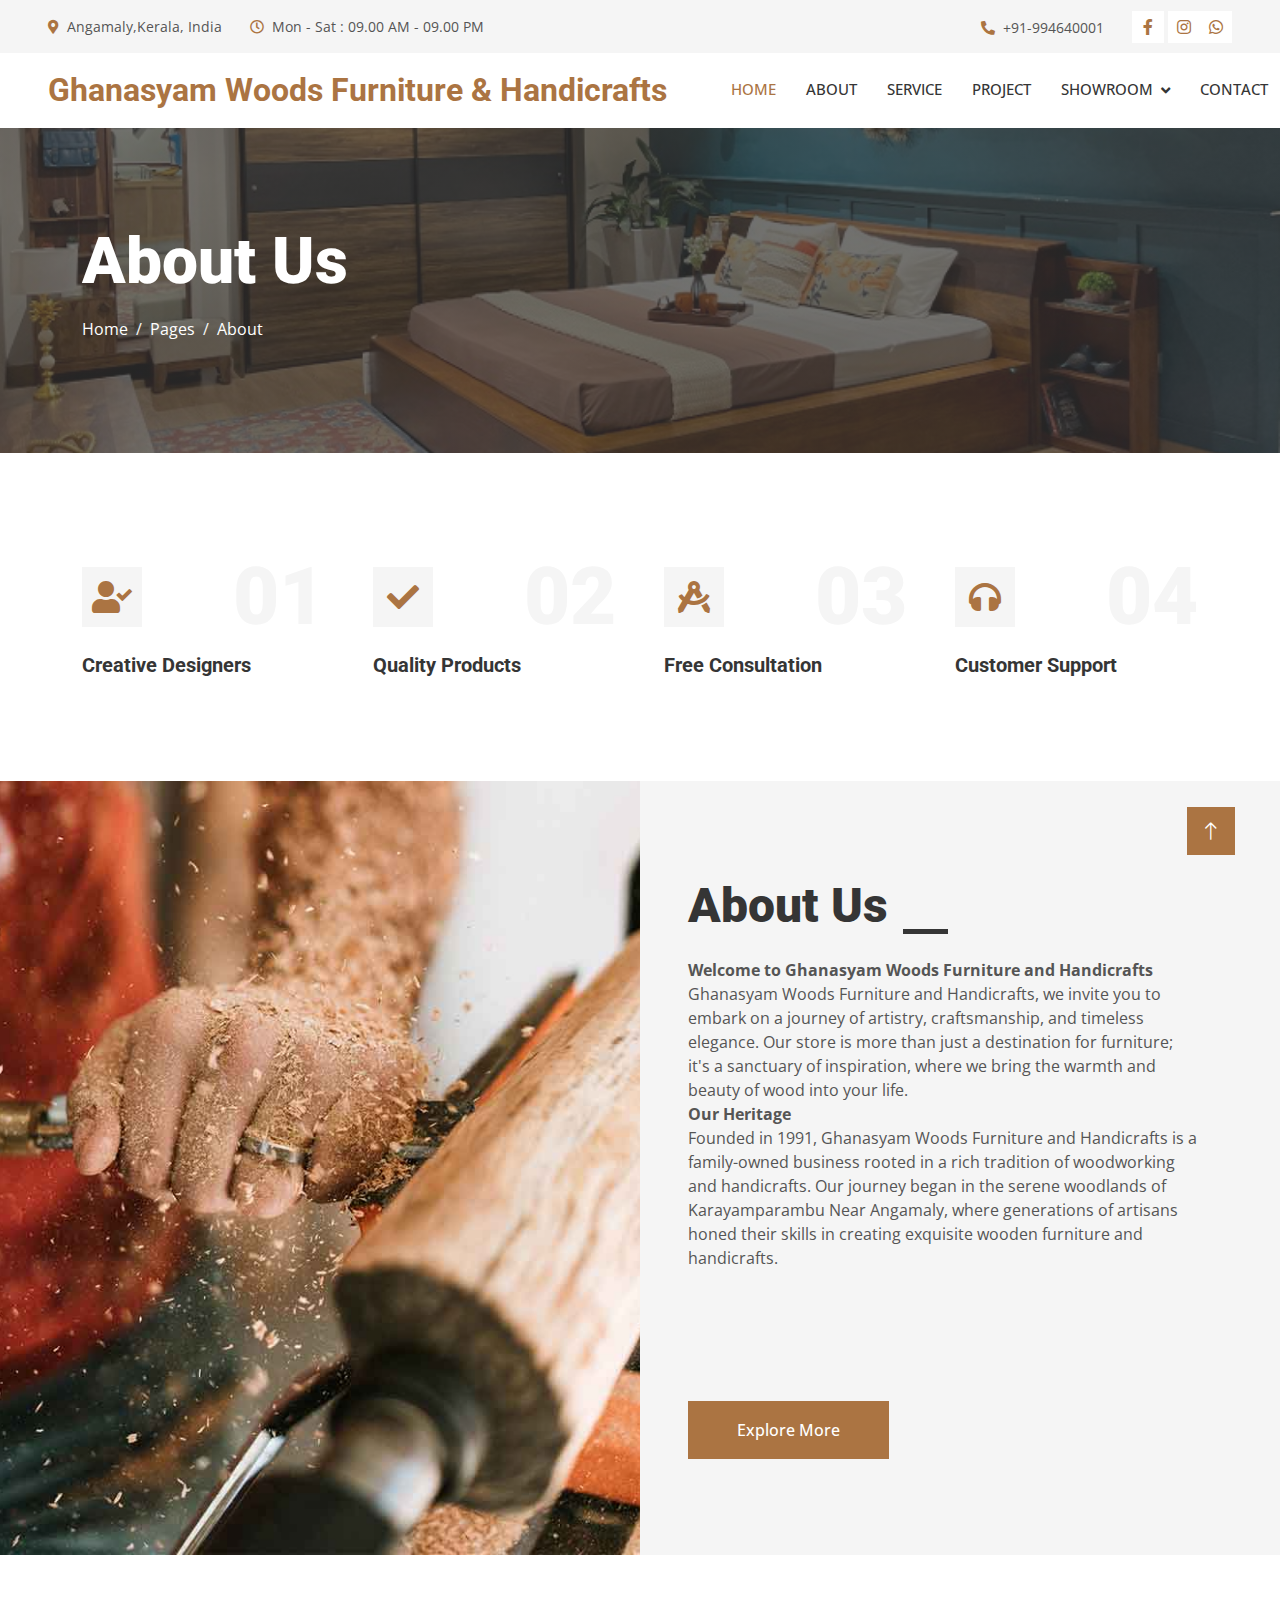
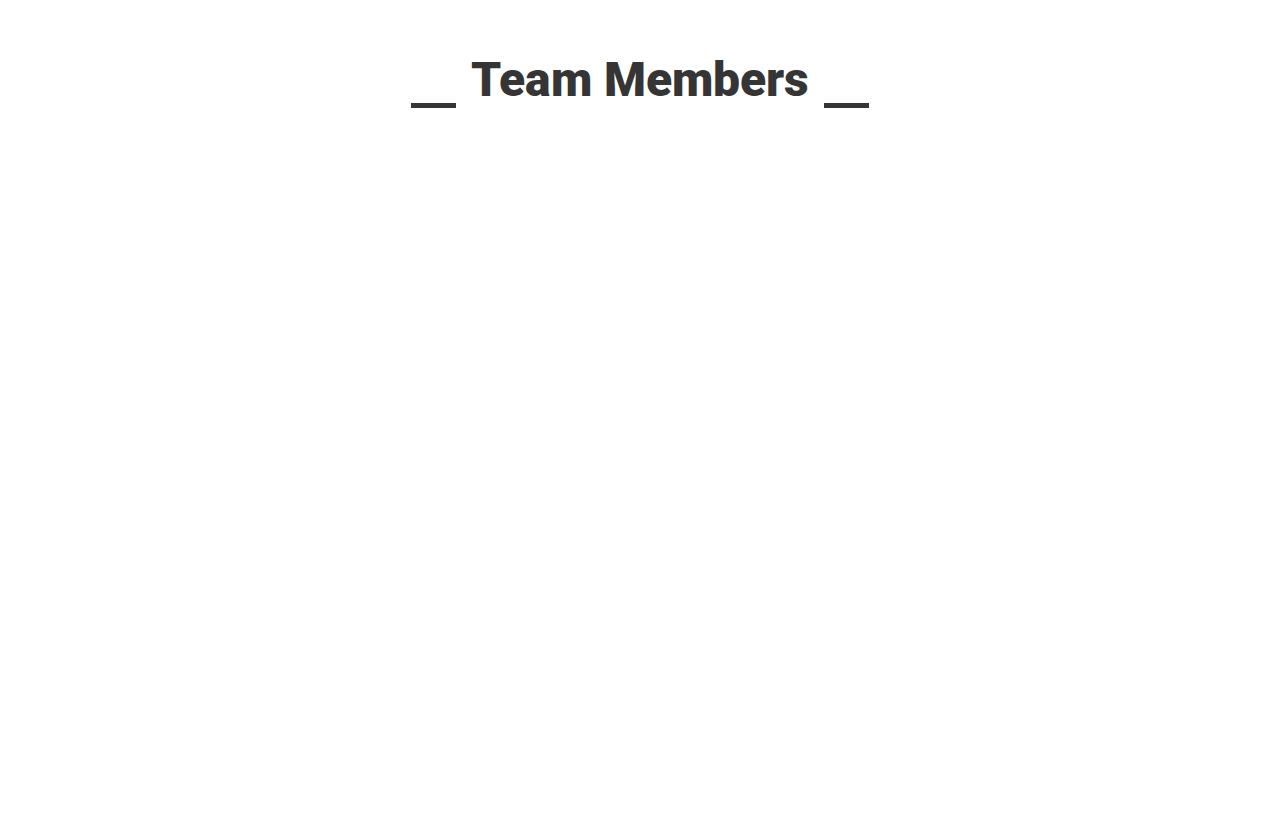
==== about.html @ c2c97b62 "Design almost finished" ====
<!DOCTYPE html>
<html lang="en">

<head>
    <meta charset="utf-8">
    <title>Ghanasyam Woods Furniture & Handicrafts</title>
    <meta content="width=device-width, initial-scale=1.0" name="viewport">
    <meta content="" name="keywords">
    <meta content="" name="description">

    <!-- Favicon -->
    <link href="img/favicon.ico" rel="icon">

    <!-- Google Web Fonts -->
    <link rel="preconnect" href="https://fonts.googleapis.com">
    <link rel="preconnect" href="https://fonts.gstatic.com" crossorigin>
    <link
        href="https://fonts.googleapis.com/css2?family=Open+Sans:wght@400;500&family=Roboto:wght@500;700;900&display=swap"
        rel="stylesheet">

    <!-- Icon Font Stylesheet -->
    <link href="https://cdnjs.cloudflare.com/ajax/libs/font-awesome/5.10.0/css/all.min.css" rel="stylesheet">
    <link href="https://cdn.jsdelivr.net/npm/bootstrap-icons@1.4.1/font/bootstrap-icons.css" rel="stylesheet">

    <!-- Libraries Stylesheet -->
    <link href="lib/animate/animate.min.css" rel="stylesheet">
    <link href="lib/owlcarousel/assets/owl.carousel.min.css" rel="stylesheet">
    <link href="lib/lightbox/css/lightbox.min.css" rel="stylesheet">

    <!-- Customized Bootstrap Stylesheet -->
    <link href="css/bootstrap.min.css" rel="stylesheet">

    <!-- Template Stylesheet -->
    <link href="css/style.css" rel="stylesheet">
</head>

<body>
    <!-- Spinner Start -->
    <div id="spinner"
        class="show bg-white position-fixed translate-middle w-100 vh-100 top-50 start-50 d-flex align-items-center justify-content-center">
        <div class="spinner-grow text-primary" style="width: 3rem; height: 3rem;" role="status">
            <span class="sr-only">Loading...</span>
        </div>
    </div>
    <!-- Spinner End -->


    <!-- Topbar Start -->
    <div class="container-fluid bg-light p-0">
        <div class="row gx-0 d-none d-lg-flex">
            <div class="col-lg-7 px-5 text-start">
                <div class="h-100 d-inline-flex align-items-center py-3 me-4">
                    <small class="fa fa-map-marker-alt text-primary me-2"></small>
                    <small>Angamaly,Kerala, India</small>
                </div>
                <div class="h-100 d-inline-flex align-items-center py-3">
                    <small class="far fa-clock text-primary me-2"></small>
                    <small>Mon - Sat : 09.00 AM - 09.00 PM</small>
                </div>
            </div>
            <div class="col-lg-5 px-5 text-end">
                <div class="h-100 d-inline-flex align-items-center py-3 me-4">
                    <small class="fa fa-phone-alt text-primary me-2"></small>
                    <small>+91-994640001</small>
                </div>
                <div class="h-100 d-inline-flex align-items-center">
                    <a class="btn btn-sm-square bg-white text-primary me-1"
                        href="https://www.facebook.com/Ghanasyamwoodindustries?mibextid=ZbWKwL"><i
                            class="fab fa-facebook-f"></i></a>
                    <a class="btn btn-sm-square bg-white text-primary me-0"
                        href="https://instagram.com/ghanasyam_wood_industries?igshid=MzRlODBiNWFlZA=="><i
                            class="fab fa-instagram"></i></a>
                    <a class="btn btn-sm-square bg-white text-primary me-0" href="https://wa.me/919946040001"><i
                            class="fab fa-whatsapp"></i></a>

                    <!-- <a class="btn btn-sm-square bg-white text-primary me-1" href=""><i class="fab fa-twitter"></i></a> -->
                    <!-- <a class="btn btn-sm-square bg-white text-primary me-1" href=""><i class="fab fa-linkedin-in"></i></a> -->
                </div>
            </div>
        </div>
    </div>
    <!-- Topbar End -->


    <!-- Navbar Start -->
    <nav class="navbar navbar-expand-lg bg-white navbar-light sticky-top p-0">
        <a href="index.html" class="navbar-brand d-flex align-items-center px-4 px-lg-5">
            <h2 class="m-0 text-primary">Ghanasyam Woods Furniture & Handicrafts</h2>
        </a>
        <button type="button" class="navbar-toggler me-4" data-bs-toggle="collapse" data-bs-target="#navbarCollapse">
            <span class="navbar-toggler-icon"></span>
        </button>
        <div class="collapse navbar-collapse" id="navbarCollapse">
            <div class="navbar-nav ms-auto p-4 p-lg-0">
                <a href="index.html" class="nav-item nav-link active">Home</a>
                <a href="about.html" class="nav-item nav-link">About</a>
                <a href="service.html" class="nav-item nav-link">Service</a>
                <a href="project.html" class="nav-item nav-link">Project</a>
                <div class="nav-item dropdown">
                    <a href="product_list.html" class="nav-link dropdown-toggle" data-bs-toggle="dropdown">showroom</a>
                    <div class="dropdown-menu fade-up m-0">
                        <a href="product_list.html" class="dropdown-item">Living Room Furniture<a>
                                <a href="product_list.html" class="dropdown-item">Dining Room Furniture</a>
                                <a href="product_list.html" class="dropdown-item">Bedroom Furniture</a>
                                <a href="product_list.html" class="dropdown-item">Home Office Furniture</a>
                                <a href="product_list.html" class="dropdown-item">Kitchen Furniture</a>
                                <a href="product_list.html" class="dropdown-item">Handicrafts</a>
                                <!-- <a href="" class="dropdown-item">Antique and Vintage Furniture</a> -->
                    </div>
                </div>
                <a href="contact.html" class="nav-item nav-link">Contact</a>
            </div>

        </div>
    </nav>
    <!-- Navbar End -->


    <!-- Page Header Start -->
    <div class="container-fluid page-header py-5 mb-5 ">
        <div class="container py-5">
            <h1 class="display-3 text-white mb-3 animated slideInDown">About Us</h1>
            <nav aria-label="breadcrumb animated slideInDown">
                <ol class="breadcrumb">
                    <li class="breadcrumb-item"><a class="text-white" href="#">Home</a></li>
                    <li class="breadcrumb-item"><a class="text-white" href="#">Pages</a></li>
                    <li class="breadcrumb-item text-white active" aria-current="page">About</li>
                </ol>
            </nav>
        </div>
    </div>
    <!-- Page Header End -->


    <!-- Feature Start -->
    <div class="container-xxl py-5">
        <div class="container">
            <div class="row g-5">
                <div class="col-md-6 col-lg-3 wow fadeIn" data-wow-delay="0.1s">
                    <div class="d-flex align-items-center justify-content-between mb-2">
                        <div class="d-flex align-items-center justify-content-center bg-light"
                            style="width: 60px; height: 60px;">
                            <i class="fa fa-user-check fa-2x text-primary"></i>
                        </div>
                        <h1 class="display-1 text-light mb-0">01</h1>
                    </div>
                    <h5>Creative Designers</h5>
                </div>
                <div class="col-md-6 col-lg-3 wow fadeIn" data-wow-delay="0.3s">
                    <div class="d-flex align-items-center justify-content-between mb-2">
                        <div class="d-flex align-items-center justify-content-center bg-light"
                            style="width: 60px; height: 60px;">
                            <i class="fa fa-check fa-2x text-primary"></i>
                        </div>
                        <h1 class="display-1 text-light mb-0">02</h1>
                    </div>
                    <h5>Quality Products</h5>
                </div>
                <div class="col-md-6 col-lg-3 wow fadeIn" data-wow-delay="0.5s">
                    <div class="d-flex align-items-center justify-content-between mb-2">
                        <div class="d-flex align-items-center justify-content-center bg-light"
                            style="width: 60px; height: 60px;">
                            <i class="fa fa-drafting-compass fa-2x text-primary"></i>
                        </div>
                        <h1 class="display-1 text-light mb-0">03</h1>
                    </div>
                    <h5>Free Consultation</h5>
                </div>
                <div class="col-md-6 col-lg-3 wow fadeIn" data-wow-delay="0.7s">
                    <div class="d-flex align-items-center justify-content-between mb-2">
                        <div class="d-flex align-items-center justify-content-center bg-light"
                            style="width: 60px; height: 60px;">
                            <i class="fa fa-headphones fa-2x text-primary"></i>
                        </div>
                        <h1 class="display-1 text-light mb-0">04</h1>
                    </div>
                    <h5>Customer Support</h5>
                </div>
            </div>
        </div>
    </div>
    <!-- Feature Start -->



    <!-- About Start -->
    <div class="container-fluid bg-light overflow-hidden my-5 px-lg-0">
        <div class="container about px-lg-0">
            <div class="row g-0 mx-lg-0">
                <div class="col-lg-6 ps-lg-0" style="min-height: 400px;">
                    <div class="position-relative h-100">
                        <img class="position-absolute img-fluid w-100 h-100" src="img/about.jpg"
                            style="object-fit: cover;" alt="">
                    </div>
                </div>
                <div class="col-lg-6 about-text py-5 wow fadeIn" data-wow-delay="0.5s">
                    <div class="p-lg-5 pe-lg-0">
                        <div class="section-title text-start">
                            <h1 class="display-5 mb-4">About Us</h1>
                        </div>
                        <p class="mb-4 pb-2">
                            <b>Welcome to Ghanasyam Woods Furniture and Handicrafts </b><br>
                            Ghanasyam Woods Furniture and Handicrafts, we invite you to embark on a
                            journey of artistry, craftsmanship, and timeless elegance. Our store is more than just a
                            destination for furniture; it's a sanctuary of inspiration, where we bring the warmth and
                            beauty of wood into your life.<br>

                            <b> Our Heritage</b><br>
                            Founded in 1991, Ghanasyam Woods Furniture and Handicrafts is a family-owned business
                            rooted in a rich tradition of woodworking and handicrafts. Our journey began in the serene
                            woodlands of Karayamparambu Near Angamaly, where generations of artisans honed their skills
                            in creating
                            exquisite wooden furniture and handicrafts.
                        </p>
                        <div class="row g-4 mb-4 pb-2">
                            <div class="col-sm-6 wow fadeIn" data-wow-delay="0.1s">
                                <div class="d-flex align-items-center">
                                    <div class="d-flex flex-shrink-0 align-items-center justify-content-center bg-white"
                                        style="width: 60px; height: 60px;">
                                        <i class="fa fa-users fa-2x text-primary"></i>
                                    </div>
                                    <div class="ms-3">
                                        <h2 class="text-primary mb-1" data-toggle="counter-up">1234</h2>
                                        <p class="fw-medium mb-0">Happy Clients</p>
                                    </div>
                                </div>
                            </div>
                            <div class="col-sm-6 wow fadeIn" data-wow-delay="0.3s">
                                <div class="d-flex align-items-center">
                                    <div class="d-flex flex-shrink-0 align-items-center justify-content-center bg-white"
                                        style="width: 60px; height: 60px;">
                                        <i class="fa fa-check fa-2x text-primary"></i>
                                    </div>
                                    <div class="ms-3">
                                        <h2 class="text-primary mb-1" data-toggle="counter-up">1234</h2>
                                        <p class="fw-medium mb-0">Projects Done</p>
                                    </div>
                                </div>
                            </div>
                        </div>
                        <a href="" class="btn btn-primary py-3 px-5">Explore More</a>
                    </div>
                </div>
            </div>
        </div>
    </div>
    <!-- About End -->


    <!-- Team Start -->
    <div class="container-xxl py-5">
        <div class="container">
            <div class="section-title text-center">
                <h1 class="display-5 mb-5">Team Members</h1>
            </div>
            <div class="row g-4">
                <div class="col-lg-3 col-md-6 wow fadeInUp" data-wow-delay="0.1s">
                    <div class="team-item">
                        <div class="overflow-hidden position-relative">
                            <img class="img-fluid" src="img/team-1.jpg" alt="">
                            <div class="team-social">
                                <a class="btn btn-square" href=""><i class="fab fa-facebook-f"></i></a>
                                <a class="btn btn-square" href=""><i class="fab fa-twitter"></i></a>
                                <a class="btn btn-square" href=""><i class="fab fa-instagram"></i></a>
                            </div>
                        </div>
                        <div class="text-center border border-5 border-light border-top-0 p-4">
                            <h5 class="mb-0">Full Name</h5>
                            <small>Designation</small>
                        </div>
                    </div>
                </div>
                <div class="col-lg-3 col-md-6 wow fadeInUp" data-wow-delay="0.3s">
                    <div class="team-item">
                        <div class="overflow-hidden position-relative">
                            <img class="img-fluid" src="img/team-2.jpg" alt="">
                            <div class="team-social">
                                <a class="btn btn-square" href=""><i class="fab fa-facebook-f"></i></a>
                                <a class="btn btn-square" href=""><i class="fab fa-twitter"></i></a>
                                <a class="btn btn-square" href=""><i class="fab fa-instagram"></i></a>
                            </div>
                        </div>
                        <div class="text-center border border-5 border-light border-top-0 p-4">
                            <h5 class="mb-0">Full Name</h5>
                            <small>Designation</small>
                        </div>
                    </div>
                </div>
                <div class="col-lg-3 col-md-6 wow fadeInUp" data-wow-delay="0.5s">
                    <div class="team-item">
                        <div class="overflow-hidden position-relative">
                            <img class="img-fluid" src="img/team-3.jpg" alt="">
                            <div class="team-social">
                                <a class="btn btn-square" href=""><i class="fab fa-facebook-f"></i></a>
                                <a class="btn btn-square" href=""><i class="fab fa-twitter"></i></a>
                                <a class="btn btn-square" href=""><i class="fab fa-instagram"></i></a>
                            </div>
                        </div>
                        <div class="text-center border border-5 border-light border-top-0 p-4">
                            <h5 class="mb-0">Full Name</h5>
                            <small>Designation</small>
                        </div>
                    </div>
                </div>
                <div class="col-lg-3 col-md-6 wow fadeInUp" data-wow-delay="0.7s">
                    <div class="team-item">
                        <div class="overflow-hidden position-relative">
                            <img class="img-fluid" src="img/team-4.jpg" alt="">
                            <div class="team-social">
                                <a class="btn btn-square" href=""><i class="fab fa-facebook-f"></i></a>
                                <a class="btn btn-square" href=""><i class="fab fa-twitter"></i></a>
                                <a class="btn btn-square" href=""><i class="fab fa-instagram"></i></a>
                            </div>
                        </div>
                        <div class="text-center border border-5 border-light border-top-0 p-4">
                            <h5 class="mb-0">Full Name</h5>
                            <small>Designation</small>
                        </div>
                    </div>
                </div>
            </div>
        </div>
    </div>
    <!-- Team End -->


    <!-- Footer Start -->
    <div class="container-fluid bg-dark text-light footer mt-5 pt-5 wow fadeIn" data-wow-delay="0.1s">
        <div class="container py-5">
            <div class="row g-5">
                <div class="col-lg-3 col-md-6">
                    <h4 class="text-light mb-4">Address</h4>
                    <p class="mb-2"><i class="fa fa-map-marker-alt me-3"></i>Karayamparambu,
                        &nbsp;&nbsp;&nbsp;&nbsp;&nbsp;&nbsp;&nbsp;Kerala,India
                    </p>
                    <p class="mb-2"><i class="fa fa-phone-alt me-3"></i>+91-994640001</p>
                    <p class="mb-2"><i class="fa fa-envelope me-3"></i>ghanasyamgs@gmail.com</p>
                    <div class="d-flex pt-2">

                        <a class="btn btn-outline-light btn-social" href="
                            https://www.facebook.com/Ghanasyamwoodindustries?mibextid=ZbWKwL"><i
                                class="fab fa-facebook-f"></i></a>
                        <a class="btn btn-outline-light btn-social"
                            href="https://instagram.com/ghanasyam_wood_industries?igshid=MzRlODBiNWFlZA=="><i
                                class="fab fa-instagram"></i></a>
                        <a class="btn btn-outline-light btn-social" href="https://wa.me/919946040001"><i
                                class="fab fa-whatsapp"></i></a>


                        <!-- <a class="btn btn-outline-light btn-social" href=""><i class="fab fa-twitter"></i></a>
                        <a class="btn btn-outline-light btn-social" href=""><i class="fab fa-youtube"></i></a>
                        <a class="btn btn-outline-light btn-social" href=""><i class="fab fa-linkedin-in"></i></a> -->
                    </div>
                </div>
                <div class="col-lg-3 col-md-6">
                    <h4 class="text-light mb-4">Services</h4>
                    <a class="btn btn-link" href="">General Carpentry</a>
                    <a class="btn btn-link" href="">Furniture Sales</a>
                    <a class="btn btn-link" href="">Furniture Restoration</a>
                    <a class="btn btn-link" href="">Handicrafts</a>
                    <a class="btn btn-link" href="">Custom Carpentry</a>
                    <a class="btn btn-link" href="">Delivery & Installation</a>
                </div>
                <div class="col-lg-3 col-md-6">
                    <h4 class="text-light mb-4">Quick Links</h4>
                    <a class="btn btn-link" href="">About Us</a>
                    <a class="btn btn-link" href="">Contact Us</a>
                    <a class="btn btn-link" href="">Our Services</a>
                    <a class="btn btn-link" href="">Our Projects</a>
                    <a class="btn btn-link" href="">Our Store</a>
                </div>
                <div class="col-lg-3 col-md-6">
                    <h4 class="text-light mb-4">Newsletter</h4>
                    <p>Thank you for choosing Ghanasyam Woods Furniture & Handicrafts. Your trusted source for fine
                        wooden furniture & handicrafts.

                    </p>
                    <div class="position-relative mx-auto" style="max-width: 400px;">
                        <input class="form-control border-0 w-100 py-3 ps-4 pe-5" type="text" placeholder="Your email">
                        <button type="button"
                            class="btn btn-primary py-2 position-absolute top-0 end-0 mt-2 me-2">SignUp</button>
                    </div>
                </div>
            </div>
        </div>
        <div class="container">
            <div class="copyright">
                <div class="row">
                    <div class="col-md-6 text-center text-md-start mb-3 mb-md-0">
                        &copy; <a class="border-bottom" href="#">Ghanasyam Woods Furniture & Handicrafts</a>, All Right
                        Reserved.
                    </div>
                    <div class="col-md-6 text-center text-md-end">

                    </div>
                </div>
            </div>
        </div>
    </div>
    <!-- Footer End -->


    <!-- Back to Top -->
    <a href="#" class="btn btn-lg btn-primary btn-lg-square rounded-0 back-to-top"><i class="bi bi-arrow-up"></i></a>


    <!-- JavaScript Libraries -->
    <script src="https://code.jquery.com/jquery-3.4.1.min.js"></script>
    <script src="https://cdn.jsdelivr.net/npm/bootstrap@5.0.0/dist/js/bootstrap.bundle.min.js"></script>
    <script src="lib/wow/wow.min.js"></script>
    <script src="lib/easing/easing.min.js"></script>
    <script src="lib/waypoints/waypoints.min.js"></script>
    <script src="lib/counterup/counterup.min.js"></script>
    <script src="lib/owlcarousel/owl.carousel.min.js"></script>
    <script src="lib/isotope/isotope.pkgd.min.js"></script>
    <script src="lib/lightbox/js/lightbox.min.js"></script>

    <!-- Template Javascript -->
    <script src="js/main.js"></script>
</body>

</html>
---- css/style.css ----
/********** Template CSS **********/
:root {
    --primary: #AB7442;
    --light: #F5F5F5;
    --dark: #353535;
}

.fw-medium {
    font-weight: 500 !important;
}

.fw-bold {
    font-weight: 700 !important;
}

.fw-black {
    font-weight: 900 !important;
}

.back-to-top {
    position: fixed;
    display: none;
    right: 45px;
    bottom: 45px;
    z-index: 99;
}


/*** Spinner ***/
#spinner {
    opacity: 0;
    visibility: hidden;
    transition: opacity .5s ease-out, visibility 0s linear .5s;
    z-index: 99999;
}

#spinner.show {
    transition: opacity .5s ease-out, visibility 0s linear 0s;
    visibility: visible;
    opacity: 1;
}


/*** Button ***/
.btn {
    font-weight: 500;
    transition: .5s;
}

.btn.btn-primary,
.btn.btn-secondary {
    color: #FFFFFF;
}

.btn-square {
    width: 38px;
    height: 38px;
}

.btn-sm-square {
    width: 32px;
    height: 32px;
}

.btn-lg-square {
    width: 48px;
    height: 48px;
}

.btn-square,
.btn-sm-square,
.btn-lg-square {
    padding: 0;
    display: flex;
    align-items: center;
    justify-content: center;
    font-weight: normal;
}

/*** Navbar ***/
.navbar .dropdown-toggle::after {
    border: none;
    content: "\f107";
    font-family: "Font Awesome 5 Free";
    font-weight: 900;
    vertical-align: middle;
    margin-left: 8px;
}

.navbar-light .navbar-nav .nav-link {
    margin-right: 30px;
    padding: 25px 0;
    color: #FFFFFF;
    font-size: 15px;
    font-weight: 500;
    text-transform: uppercase;
    outline: none;
}

.navbar-light .navbar-nav .nav-link:hover,
.navbar-light .navbar-nav .nav-link.active {
    color: var(--primary);
}

@media (max-width: 991.98px) {
    .navbar-light .navbar-nav .nav-link {
        margin-right: 0;
        padding: 10px 0;
    }

    .navbar-light .navbar-nav {
        border-top: 1px solid #EEEEEE;
    }
}

.navbar-light .navbar-brand,
.navbar-light a.btn {
    height: 75px;
}

.navbar-light .navbar-nav .nav-link {
    color: var(--dark);
    font-weight: 500;
}

.navbar-light.sticky-top {
    top: -100px;
    transition: .5s;
}

@media (min-width: 992px) {
    .navbar .nav-item .dropdown-menu {
        display: block;
        border: none;
        margin-top: 0;
        top: 150%;
        opacity: 0;
        visibility: hidden;
        transition: .5s;
    }

    .navbar .nav-item:hover .dropdown-menu {
        top: 100%;
        visibility: visible;
        transition: .5s;
        opacity: 1;
    }
}


/*** Header ***/
@media (max-width: 768px) {
    .header-carousel .owl-carousel-item {
        position: relative;
        min-height: 500px;
    }

    .header-carousel .owl-carousel-item img {
        position: absolute;
        width: 100%;
        height: 100%;
        object-fit: cover;
    }

    .header-carousel .owl-carousel-item h5,
    .header-carousel .owl-carousel-item p {
        font-size: 14px !important;
        font-weight: 400 !important;
    }

    .header-carousel .owl-carousel-item h1 {
        font-size: 30px;
        font-weight: 600;
    }
}

.header-carousel .owl-nav {
    position: absolute;
    width: 200px;
    height: 45px;
    bottom: 30px;
    left: 50%;
    transform: translateX(-50%);
    display: flex;
    justify-content: space-between;
}

.header-carousel .owl-nav .owl-prev,
.header-carousel .owl-nav .owl-next {
    width: 45px;
    height: 45px;
    display: flex;
    align-items: center;
    justify-content: center;
    color: #FFFFFF;
    background: transparent;
    border: 1px solid #FFFFFF;
    font-size: 22px;
    transition: .5s;
}

.header-carousel .owl-nav .owl-prev:hover,
.header-carousel .owl-nav .owl-next:hover {
    background: var(--primary);
    border-color: var(--primary);
}

.header-carousel .owl-dots {
    position: absolute;
    height: 45px;
    bottom: 30px;
    left: 50%;
    transform: translateX(-50%);
    display: flex;
    align-items: center;
    justify-content: center;
}

.header-carousel .owl-dot {
    position: relative;
    display: inline-block;
    margin: 0 5px;
    width: 15px;
    height: 15px;
    background: transparent;
    border: 1px solid #FFFFFF;
    transition: .5s;
}

.header-carousel .owl-dot::after {
    position: absolute;
    content: "";
    width: 5px;
    height: 5px;
    top: 4px;
    left: 4px;
    background: transparent;
    border: 1px solid #FFFFFF;
}

.header-carousel .owl-dot.active {
    background: var(--primary);
    border-color: var(--primary);
}

.page-header {
    background: linear-gradient(rgba(53, 53, 53, .7), rgba(53, 53, 53, .7)), url(../img/carousel1.jpg) center center no-repeat;
    background-size: cover;
}

.breadcrumb-item+.breadcrumb-item::before {
    color: var(--light);
}


/*** Section Title ***/
.section-title h1 {
    position: relative;
    display: inline-block;
    padding: 0 60px;
}

.section-title.text-start h1 {
    padding-left: 0;
}

.section-title h1::before,
.section-title h1::after {
    position: absolute;
    content: "";
    width: 45px;
    height: 5px;
    bottom: 0;
    background: var(--dark);
}

.section-title h1::before {
    left: 0;
}

.section-title h1::after {
    right: 0;
}

.section-title.text-start h1::before {
    display: none;
}


/*** About ***/
@media (min-width: 992px) {
    .container.about {
        max-width: 100% !important;
    }

    .about-text {
        padding-right: calc(((100% - 960px) / 2) + .75rem);
    }
}

@media (min-width: 1200px) {
    .about-text {
        padding-right: calc(((100% - 1140px) / 2) + .75rem);
    }
}

@media (min-width: 1400px) {
    .about-text {
        padding-right: calc(((100% - 1320px) / 2) + .75rem);
    }
}


/*** Service ***/
.service-item img {
    transition: .5s;
}

.service-item:hover img {
    transform: scale(1.1);
}


/*** Feature ***/
@media (min-width: 992px) {
    .container.feature {
        max-width: 100% !important;
    }

    .feature-text {
        padding-left: calc(((100% - 960px) / 2) + .75rem);
    }
}

@media (min-width: 1200px) {
    .feature-text {
        padding-left: calc(((100% - 1140px) / 2) + .75rem);
    }
}

@media (min-width: 1400px) {
    .feature-text {
        padding-left: calc(((100% - 1320px) / 2) + .75rem);
    }
}


/*** Project Portfolio ***/
#portfolio-flters li {
    display: inline-block;
    font-weight: 500;
    color: var(--dark);
    cursor: pointer;
    transition: .5s;
    border-bottom: 2px solid transparent;
}

#portfolio-flters li:hover,
#portfolio-flters li.active {
    color: var(--primary);
    border-color: var(--primary);
}

.portfolio-item img {
    transition: .5s;
}

.portfolio-item:hover img {
    transform: scale(1.1);
}

.portfolio-item .portfolio-overlay {
    position: absolute;
    display: flex;
    align-items: center;
    justify-content: center;
    width: 0;
    height: 0;
    bottom: 0;
    left: 50%;
    background: rgba(53, 53, 53, .7);
    transition: .5s;
}

.portfolio-item:hover .portfolio-overlay {
    width: 100%;
    height: 100%;
    left: 0;
}

.portfolio-item .portfolio-overlay .btn {
    opacity: 0;
}

.portfolio-item:hover .portfolio-overlay .btn {
    opacity: 1;
}


/*** Quote ***/
@media (min-width: 992px) {
    .container.quote {
        max-width: 100% !important;
    }

    .quote-text {
        padding-right: calc(((100% - 960px) / 2) + .75rem);
    }
}

@media (min-width: 1200px) {
    .quote-text {
        padding-right: calc(((100% - 1140px) / 2) + .75rem);
    }
}

@media (min-width: 1400px) {
    .quote-text {
        padding-right: calc(((100% - 1320px) / 2) + .75rem);
    }
}


/*** Team ***/
.team-item img {
    transition: .5s;
}

.team-item:hover img {
    transform: scale(1.1);
}

.team-item .team-social {
    position: absolute;
    width: 38px;
    top: 50%;
    left: -38px;
    transform: translateY(-50%);
    display: flex;
    flex-direction: column;
    background: #FFFFFF;
    transition: .5s;
}

.team-item .team-social .btn {
    color: var(--primary);
    background: #FFFFFF;
}

.team-item .team-social .btn:hover {
    color: #FFFFFF;
    background: var(--primary);
}

.team-item:hover .team-social {
    left: 0;
}


/*** Testimonial ***/
.testimonial-carousel::before {
    position: absolute;
    content: "";
    top: 0;
    left: 0;
    height: 100%;
    width: 0;
    background: linear-gradient(to right, rgba(255, 255, 255, 1) 0%, rgba(255, 255, 255, 0) 100%);
    z-index: 1;
}

.testimonial-carousel::after {
    position: absolute;
    content: "";
    top: 0;
    right: 0;
    height: 100%;
    width: 0;
    background: linear-gradient(to left, rgba(255, 255, 255, 1) 0%, rgba(255, 255, 255, 0) 100%);
    z-index: 1;
}

@media (min-width: 768px) {

    .testimonial-carousel::before,
    .testimonial-carousel::after {
        width: 200px;
    }
}

@media (min-width: 992px) {

    .testimonial-carousel::before,
    .testimonial-carousel::after {
        width: 300px;
    }
}

.testimonial-carousel .owl-item .testimonial-text {
    border: 5px solid var(--light);
    transform: scale(.8);
    transition: .5s;
}

.testimonial-carousel .owl-item.center .testimonial-text {
    transform: scale(1);
}

.testimonial-carousel .owl-nav {
    position: absolute;
    width: 350px;
    top: 10px;
    left: 50%;
    transform: translateX(-50%);
    display: flex;
    justify-content: space-between;
    opacity: 0;
    transition: .5s;
    z-index: 1;
}

.testimonial-carousel:hover .owl-nav {
    width: 300px;
    opacity: 1;
}

.testimonial-carousel .owl-nav .owl-prev,
.testimonial-carousel .owl-nav .owl-next {
    position: relative;
    color: var(--primary);
    font-size: 45px;
    transition: .5s;
}

.testimonial-carousel .owl-nav .owl-prev:hover,
.testimonial-carousel .owl-nav .owl-next:hover {
    color: var(--dark);
}


/*** Contact ***/
@media (min-width: 992px) {
    .container.contact {
        max-width: 100% !important;
    }

    .contact-text {
        padding-left: calc(((100% - 960px) / 2) + .75rem);
    }
}

@media (min-width: 1200px) {
    .contact-text {
        padding-left: calc(((100% - 1140px) / 2) + .75rem);
    }
}

@media (min-width: 1400px) {
    .contact-text {
        padding-left: calc(((100% - 1320px) / 2) + .75rem);
    }
}


/*** Footer ***/
.footer {
    background: linear-gradient(rgba(53, 53, 53, .7), rgba(53, 53, 53, .7)), url(../img/footer.jpg) center center no-repeat;
    background-size: cover;
}

.footer .btn.btn-social {
    margin-right: 5px;
    width: 35px;
    height: 35px;
    display: flex;
    align-items: center;
    justify-content: center;
    color: var(--light);
    border: 1px solid #FFFFFF;
    transition: .3s;
}

.footer .btn.btn-social:hover {
    color: var(--primary);
}

.footer .btn.btn-link {
    display: block;
    margin-bottom: 5px;
    padding: 0;
    text-align: left;
    color: #FFFFFF;
    font-size: 15px;
    font-weight: normal;
    text-transform: capitalize;
    transition: .3s;
}

.footer .btn.btn-link::before {
    position: relative;
    content: "\f105";
    font-family: "Font Awesome 5 Free";
    font-weight: 900;
    margin-right: 10px;
}

.footer .btn.btn-link:hover {
    color: var(--primary);
    letter-spacing: 1px;
    box-shadow: none;
}

.footer .copyright {
    padding: 25px 0;
    font-size: 15px;
    border-top: 1px solid rgba(256, 256, 256, .1);
}

.footer .copyright a {
    color: var(--light);
}

.footer .copyright a:hover {
    color: var(--primary);
}






/* ===============Product page======================= */


.product-item {
    position: relative;
    background-color: #f7f7f7;
    padding-bottom: 15px;
}

.product-item .product-image {
    position: relative;
    overflow: hidden;
}

.product-item .product-image a {
    display: block;
    background: #3F69AA;
    margin-bottom: 15px;
    transition: .3s;
}

.product-item:hover .product-image a {
    background: rgba(63, 105, 170, .5);
}

.product-item .product-image img {
    width: 100%;
}

.product-item:hover .product-image img {
    filter: blur(5px);
    -webkit-filter: blur(5px);
}

.product-item .product-image .product-action {
    display: block;
    position: absolute;
    width: 100%;
    height: 40px;
    left: 0;
    top: 50%;
    text-align: center;
    transition: .5s;
    opacity: 0;
}

.product-item:hover .product-image .product-action {
    top: calc(50% - 25px);
    opacity: 1;
}

.product-item .product-image .product-action a {
    display: inline-block;
    width: 40px;
    height: 40px;
    padding: 6px 0;
    margin-right: 5px;
    text-align: center;
    color: #ffffff;
    font-size: 18px;
    background: #3F69AA;
}

.product-item .product-image .product-action a:last-child {
    margin-right: 0;
}

.product-item .product-image .product-action a:hover {
    color: #3F69AA;
    background: #ffffff;
}

.product-item .product-content {
    position: relative;
    width: 100%;
    text-align: center;
    background: #f7f7f7;
}

.product-item .product-content .title,
.product-item .product-content .ratting,
.product-item .product-content .price {
    position: relative;
    width: 100%;
}

.product-item .product-content .title {
    margin-bottom: 5px;
}

.product-item .product-content .title a {
    color: #3F69AA;
    font-size: 18px;
    font-weight: 600;
}

.product-item .product-content .ratting i {
    font-size: 14px;
    /* color: #3F69AA; */
}

.product-item .product-content .price {
    font-size: 30px;
    color: #3F69AA;
    font-weight: 700;
}

.product-item .product-content .price span {
    margin-left: 12px;
    text-decoration: line-through;
    font-weight: 700;
    color: #666666;
}

.product-slider.slick-slider:hover .slick-prev {
    left: 30px;
    opacity: 1;
}

.product-slider.slick-slider:hover .slick-next {
    right: 30px;
    opacity: 1;
}


.subnavbar {
    height: 50px;
    padding: 10px;
}

.subnavbar a {

    padding: 60px;
    color: black;
    align-items: center;

}

.subnavbar a:hover {
    color: #AB7442;
}


/* ================ OUR BRAND ========== */
.brand-container {
    display: flex;
    flex-wrap: wrap;
    justify-content: center;
    /* padding: 2px; */
}

.brand-card {
    background-color: white;
    border: 1px solid #e1e1e1;
    */ border-radius: 5px;
    box-shadow: 0 2px 4px rgba(3, 8, 0, 0.867);
    margin: 10px;
    width: 9.37rem;
}

.brand-image {
    width: 100%;
    height: 6.25rem;
    margin: 0 auto;
}
.brand-card:hover{
    transform: scale(1.1);
}

.brand-title {
    text-align: center;
    font-size: 18px;
    margin: 10px 0;
}




/**********************************/
/******* Product Detail CSS *******/
/**********************************/
.product-detail {
    position: relative;
    width: 100%;
    padding: 60px 0 15px 0;
}

.product-detail .product-detail-top,
.product-detail .product-detail-bottom,
.product-detail .product-slider.product-slider-3 {
    margin-bottom: 45px;
}

.product-detail .product-slider-single img {
    width: 100%;
    background: #3F69AA;
}

.product-detail .product-content,
.product-detail .product-content .title,
.product-detail .product-content .ratting,
.product-detail .product-content .price,
.product-detail .product-content .details,
.product-detail .product-content .quantity,
.product-detail .product-content .action {
    position: relative;
    width: 100%;
}

.product-detail .product-content .title h2 {
    color: #3F69AA;
    font-size: 25px;
    font-weight: 600;
    margin-bottom: 5px;
}

.product-detail .product-content .ratting i {
    color: #3F69AA;
    font-size: 18px;
}

.product-detail .product-content .price {
    color: #3F69AA;
    font-size: 25px;
    font-weight: 700;
    margin-bottom: 15px;
}

.product-detail .product-content .price span {
    color: #666666;
    text-decoration: line-through;
    margin-left: 12px;
}

.product-detail .product-content .details {
    margin-bottom: 20px;
}

.product-detail .product-content .details p {
    color: #666666;
    font-size: 16px;
}

.product-detail .product-content .quantity {
    margin-bottom: 20px;
}

.product-detail .product-content .quantity h4 {
    display: inline-block;
    color: #666666;
    font-size: 18px;
    font-weight: 600;
    margin-right: 5px;
}

.product-detail .product-content .quantity .qty {
    display: inline-block;
}

.product-detail .product-content .quantity button {
    width: 30px;
    height: 30px;
    padding: 2px 0;
    text-align: center;
    color: #ffffff;
    background: #3F69AA;
    border: none;
}

.product-detail .product-content .quantity input {
    width: 60px;
    height: 30px;
    color: #ffffff;
    text-align: center;
    background: rgba(63, 105, 170, .5);
    border: none;
}

.product-detail .product-content .action a {
    display: inline-block;
    width: 50px;
    height: 50px;
    padding: 7px 0;
    text-align: center;
    color: #ffffff;
    font-size: 22px;
    background: #3F69AA;
    border: 1px solid #3F69AA;
}

.product-detail .product-content .action a:hover {
    color: #3F69AA;
    background: #ffffff;
}

.product-detail  .nav.nav-pills .nav-link {
    color: #ffffff;
    background: rgba(63, 105, 170, .5);
    border-radius: 0;
}

.product-detail  .nav.nav-pills .nav-link:hover,
.product-detail  .nav.nav-pills .nav-link.active {
    color: #ffffff;
    background: #3F69AA;
}

.product-detail .tab-content {
    background: rgba(63, 105, 170, .1);
}

.product-detail .tab-content {
    padding: 10px;
}

.product-detail .tab-content ul {
    margin: 0;
    padding: 0;
    list-style: none;
}

.product-detail .tab-content ul li {
    margin-bottom: 10px;
}

.product-detail .tab-content ul li::before {
    content: '\f061';
    font-family: 'FontAwesome';
    padding-right: 5px;
}

.product-detail .tab-content .reviews-submitted {
    position: relative;
    margin-bottom: 45px;
}

.product-detail .tab-content .reviewer {
    color: #3F69AA;
    font-size: 18px;
    font-weight: 600;
}

.product-detail .tab-content .reviewer span {
    color: #666666;
    font-size: 14px;
    font-weight: 400;
}

.product-detail .tab-content .ratting {
    color: #3F69AA;
    margin-bottom: 15px;
}

.product-detail .tab-content .reviews-submit .ratting {
    font-size: 24px;
}

.product-detail .tab-content .form input {
    width: 100%;
    height: 35px;
    padding: 0 15px;
    color: #666666;
    background: #ffffff;
    border: none;
    margin-bottom: 15px;
}

.product-detail .tab-content .form textarea {
    width: 100%;
    height: 80px;
    padding: 6px 15px;
    color: #666666;
    background: #ffffff;
    border: none;
    margin-bottom: 15px;
}

.product-detail .tab-content .form button {
    display: inline-block;
    height: 35px;
    padding: 0 15px;
    color: #666666;
    background: #ffffff;
    border: none;
    margin-bottom: 15px;
}

.product-detail .tab-content .form button:hover {
    color: #ffffff;
    background: #3F69AA;
}
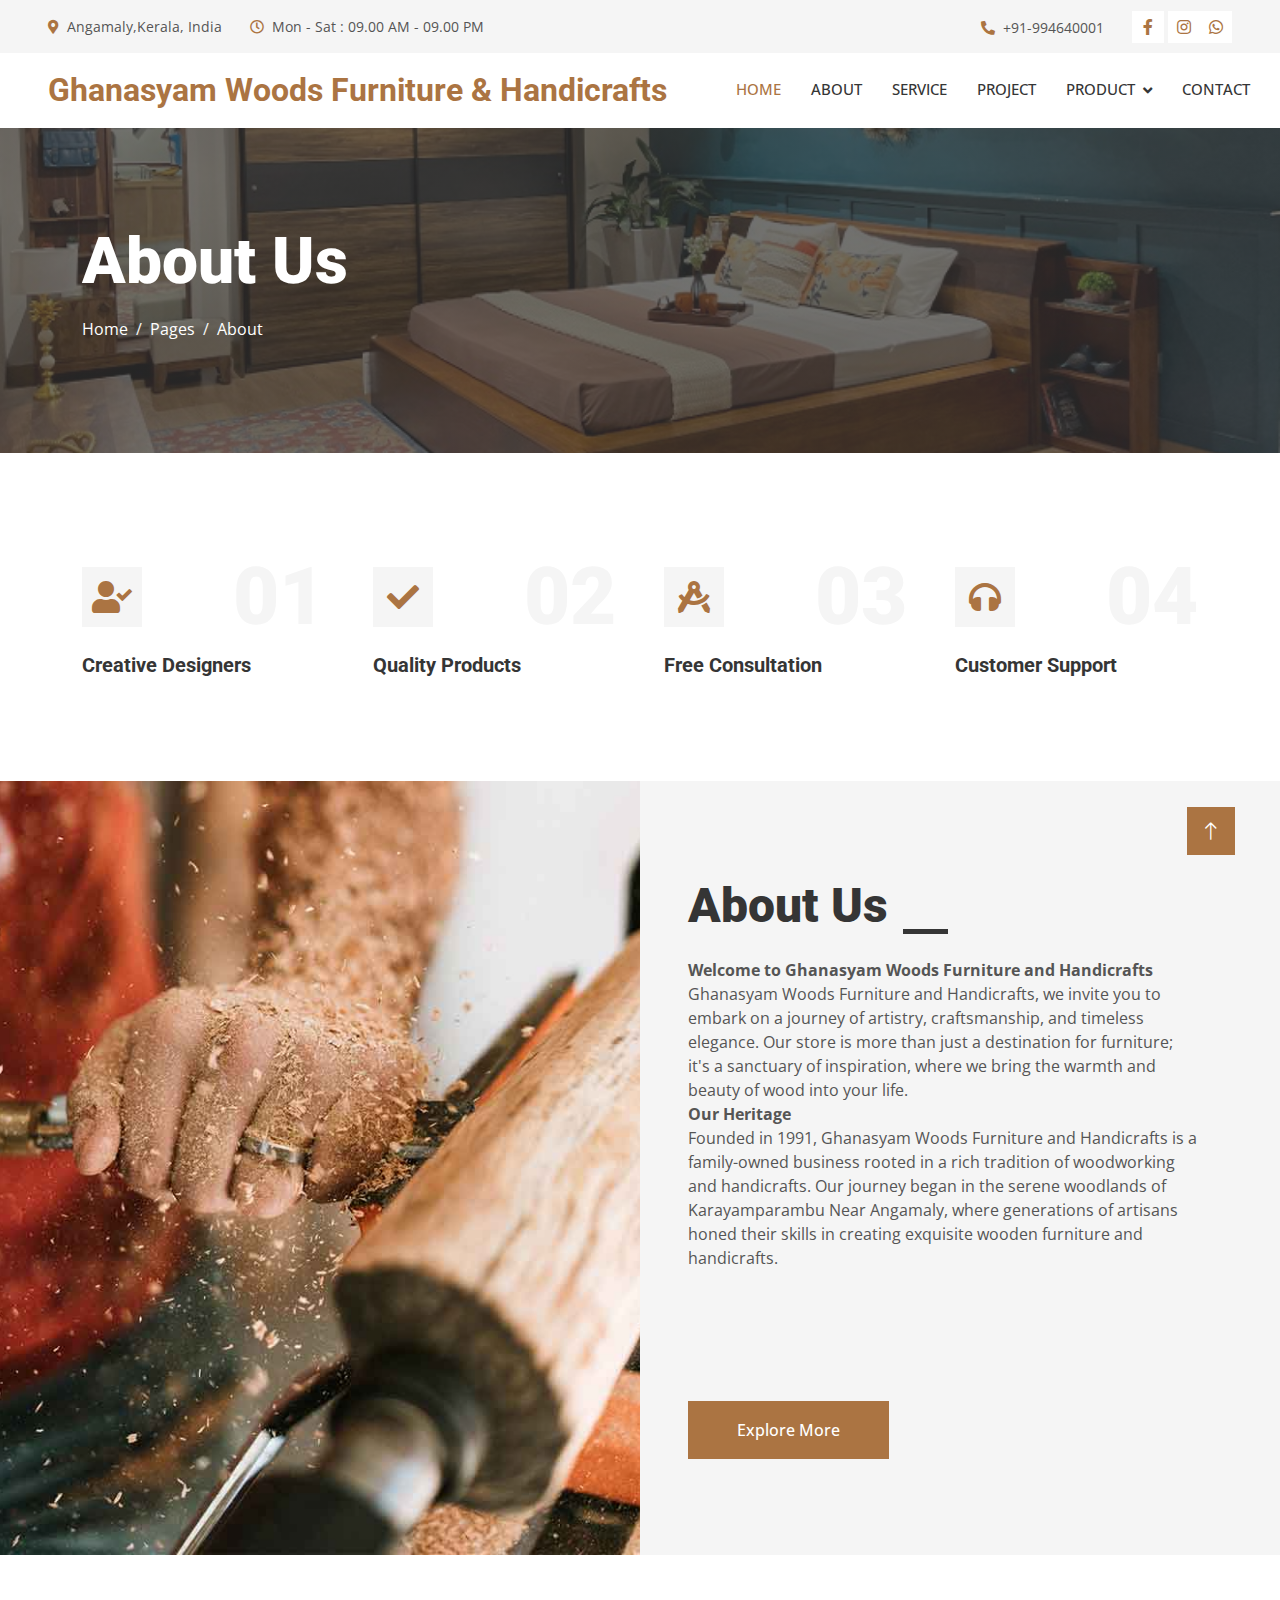
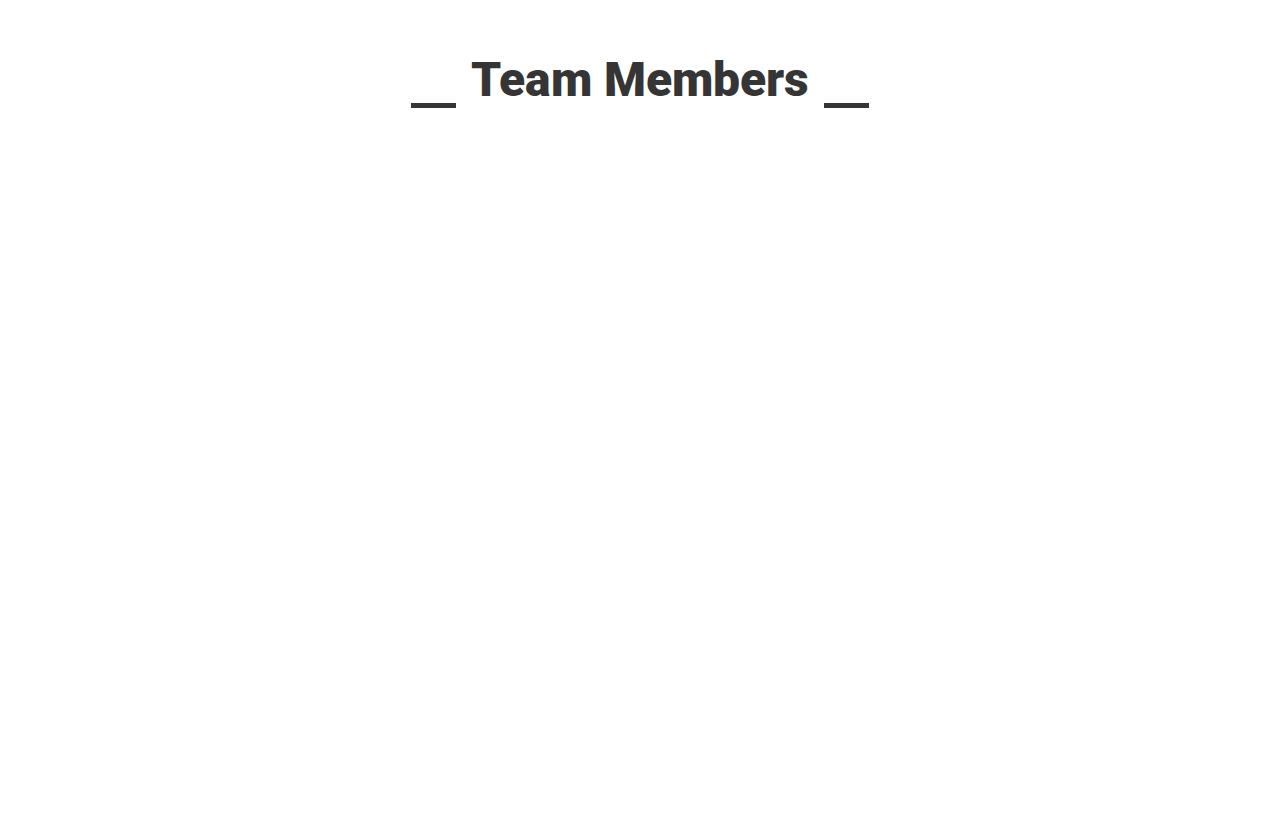
==== commit 70083992: "modified product in navbar" ====
--- a/about.html
+++ b/about.html
@@ -97,13 +97,13 @@
                 <a href="service.html" class="nav-item nav-link">Service</a>
                 <a href="project.html" class="nav-item nav-link">Project</a>
                 <div class="nav-item dropdown">
-                    <a href="product_list.html" class="nav-link dropdown-toggle" data-bs-toggle="dropdown">showroom</a>
+                    <a href="product_list.html" class="nav-link dropdown-toggle" data-bs-toggle="dropdown">Product</a>
                     <div class="dropdown-menu fade-up m-0">
-                        <a href="product_list.html" class="dropdown-item">Living Room Furniture<a>
-                                <a href="product_list.html" class="dropdown-item">Dining Room Furniture</a>
+                        <a href="product_list.html" class="dropdown-item"> Furniture<a>
+                                <!-- <a href="product_list.html" class="dropdown-item">Dining Room Furniture</a>
                                 <a href="product_list.html" class="dropdown-item">Bedroom Furniture</a>
                                 <a href="product_list.html" class="dropdown-item">Home Office Furniture</a>
-                                <a href="product_list.html" class="dropdown-item">Kitchen Furniture</a>
+                                <a href="product_list.html" class="dropdown-item">Kitchen Furniture</a> -->
                                 <a href="product_list.html" class="dropdown-item">Handicrafts</a>
                                 <!-- <a href="" class="dropdown-item">Antique and Vintage Furniture</a> -->
                     </div>
--- a/css/style.css
+++ b/css/style.css
@@ -78,6 +78,19 @@
 }
 
 /*** Navbar ***/
+
+
+
+@media (max-width: 991.98px) {
+    .navbar-light .navbar-brand h2 {
+        display: inline-block;
+        display: flex;
+        margin-right: 6.25em;
+        margin-left: 0;
+        justify-content: flex-end;
+    }
+}
+
 .navbar .dropdown-toggle::after {
     border: none;
     content: "\f107";
@@ -629,8 +642,17 @@
 
 
 
-/* ===============Product page======================= */
-
+/* ===============Product List page======================= */
+
+.category .cat_list a {
+    color: black;
+}
+
+.category .cat_list a:hover {
+    color: var(--primary);
+    transform: scale(200.9);
+    transform-style: inherit;
+}
 
 .product-item {
     position: relative;
@@ -645,13 +667,13 @@
 
 .product-item .product-image a {
     display: block;
-    background: #3F69AA;
+    background: var(--primary);
     margin-bottom: 15px;
     transition: .3s;
 }
 
 .product-item:hover .product-image a {
-    background: rgba(63, 105, 170, .5);
+    background: var(--primary)
 }
 
 .product-item .product-image img {
@@ -689,7 +711,7 @@
     text-align: center;
     color: #ffffff;
     font-size: 18px;
-    background: #3F69AA;
+    background: var(--primary);
 }
 
 .product-item .product-image .product-action a:last-child {
@@ -697,7 +719,7 @@
 }
 
 .product-item .product-image .product-action a:hover {
-    color: #3F69AA;
+    color: var(--primary);
     background: #ffffff;
 }
 
@@ -716,23 +738,23 @@
 }
 
 .product-item .product-content .title {
-    margin-bottom: 5px;
+    margin-bottom: 0px;
 }
 
 .product-item .product-content .title a {
-    color: #3F69AA;
+    color: var(--primary);
     font-size: 18px;
     font-weight: 600;
 }
 
 .product-item .product-content .ratting i {
     font-size: 14px;
-    /* color: #3F69AA; */
+    color: lightgray;
 }
 
 .product-item .product-content .price {
     font-size: 30px;
-    color: #3F69AA;
+    color: black;
     font-weight: 700;
 }
 
@@ -754,22 +776,6 @@
 }
 
 
-.subnavbar {
-    height: 50px;
-    padding: 10px;
-}
-
-.subnavbar a {
-
-    padding: 60px;
-    color: black;
-    align-items: center;
-
-}
-
-.subnavbar a:hover {
-    color: #AB7442;
-}
 
 
 /* ================ OUR BRAND ========== */
@@ -777,6 +783,7 @@
     display: flex;
     flex-wrap: wrap;
     justify-content: center;
+    position: relative;
     /* padding: 2px; */
 }
 
@@ -794,7 +801,8 @@
     height: 6.25rem;
     margin: 0 auto;
 }
-.brand-card:hover{
+
+.brand-card:hover {
     transform: scale(1.1);
 }
 
@@ -824,7 +832,7 @@
 
 .product-detail .product-slider-single img {
     width: 100%;
-    background: #3F69AA;
+    background: var(--primary);
 }
 
 .product-detail .product-content,
@@ -839,19 +847,19 @@
 }
 
 .product-detail .product-content .title h2 {
-    color: #3F69AA;
+    color: var(--primary);
     font-size: 25px;
     font-weight: 600;
     margin-bottom: 5px;
 }
 
 .product-detail .product-content .ratting i {
-    color: #3F69AA;
+    color: lightgray;
     font-size: 18px;
 }
 
 .product-detail .product-content .price {
-    color: #3F69AA;
+    color: black;
     font-size: 25px;
     font-weight: 700;
     margin-bottom: 15px;
@@ -894,7 +902,7 @@
     padding: 2px 0;
     text-align: center;
     color: #ffffff;
-    background: #3F69AA;
+    background: var(--primary);
     border: none;
 }
 
@@ -903,7 +911,7 @@
     height: 30px;
     color: #ffffff;
     text-align: center;
-    background: rgba(63, 105, 170, .5);
+    background: var(--primary);
     border: none;
 }
 
@@ -915,25 +923,25 @@
     text-align: center;
     color: #ffffff;
     font-size: 22px;
-    background: #3F69AA;
-    border: 1px solid #3F69AA;
+    background: var(--primary);
+    border: 1px solid:var(--primary);
 }
 
 .product-detail .product-content .action a:hover {
-    color: #3F69AA;
+    color: var(--primary);
     background: #ffffff;
 }
 
-.product-detail  .nav.nav-pills .nav-link {
+.product-detail .nav.nav-pills .nav-link {
     color: #ffffff;
-    background: rgba(63, 105, 170, .5);
+    background: var(--primary);
     border-radius: 0;
 }
 
-.product-detail  .nav.nav-pills .nav-link:hover,
-.product-detail  .nav.nav-pills .nav-link.active {
+.product-detail .nav.nav-pills .nav-link:hover,
+.product-detail .nav.nav-pills .nav-link.active {
     color: #ffffff;
-    background: #3F69AA;
+    background: var(--primary);
 }
 
 .product-detail .tab-content {
@@ -1021,6 +1029,16 @@
     background: #3F69AA;
 }
 
-
-
-
+.category .cat_list a{
+    color: black;
+}
+
+.category .cat_list a:hover{
+    color: var(--primary);
+}
+.brands .brand_list a{
+    color: black;
+}
+.brands .brand_list a:hover{
+    color: var(--primary);
+}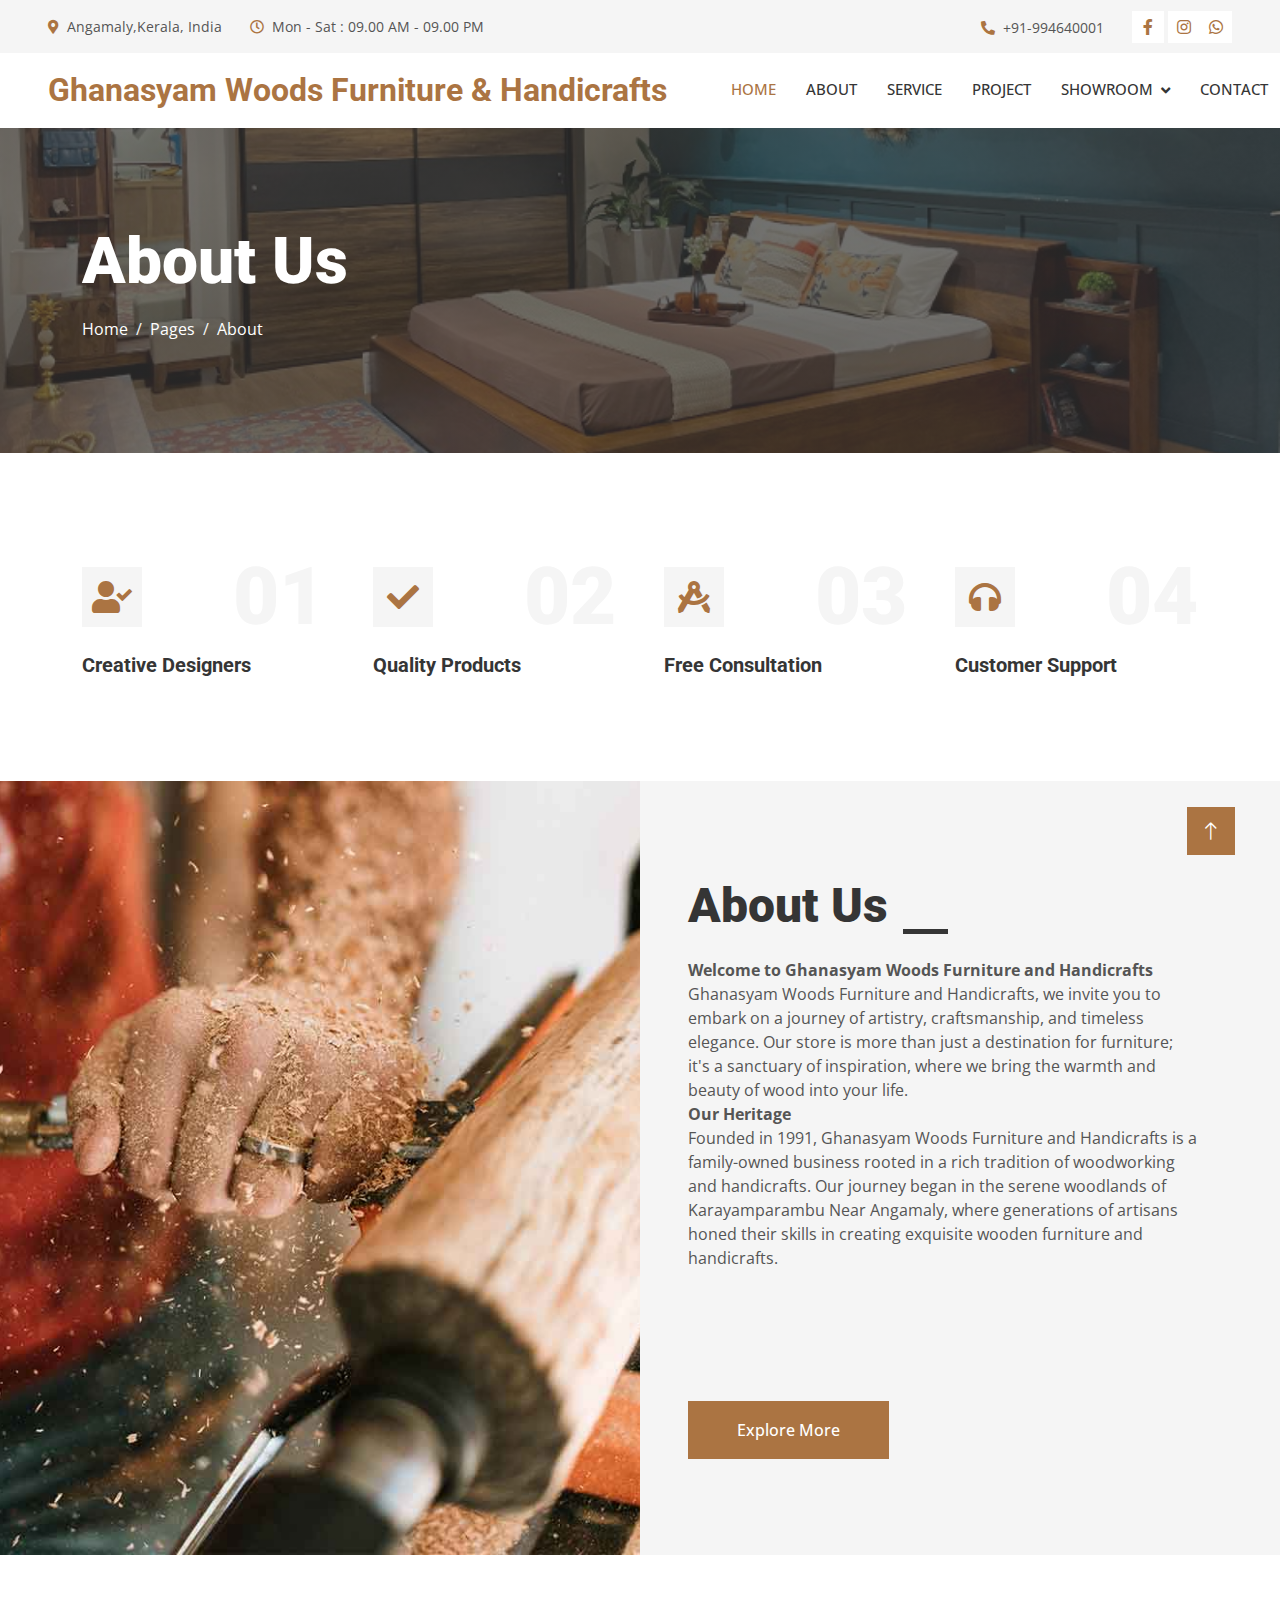
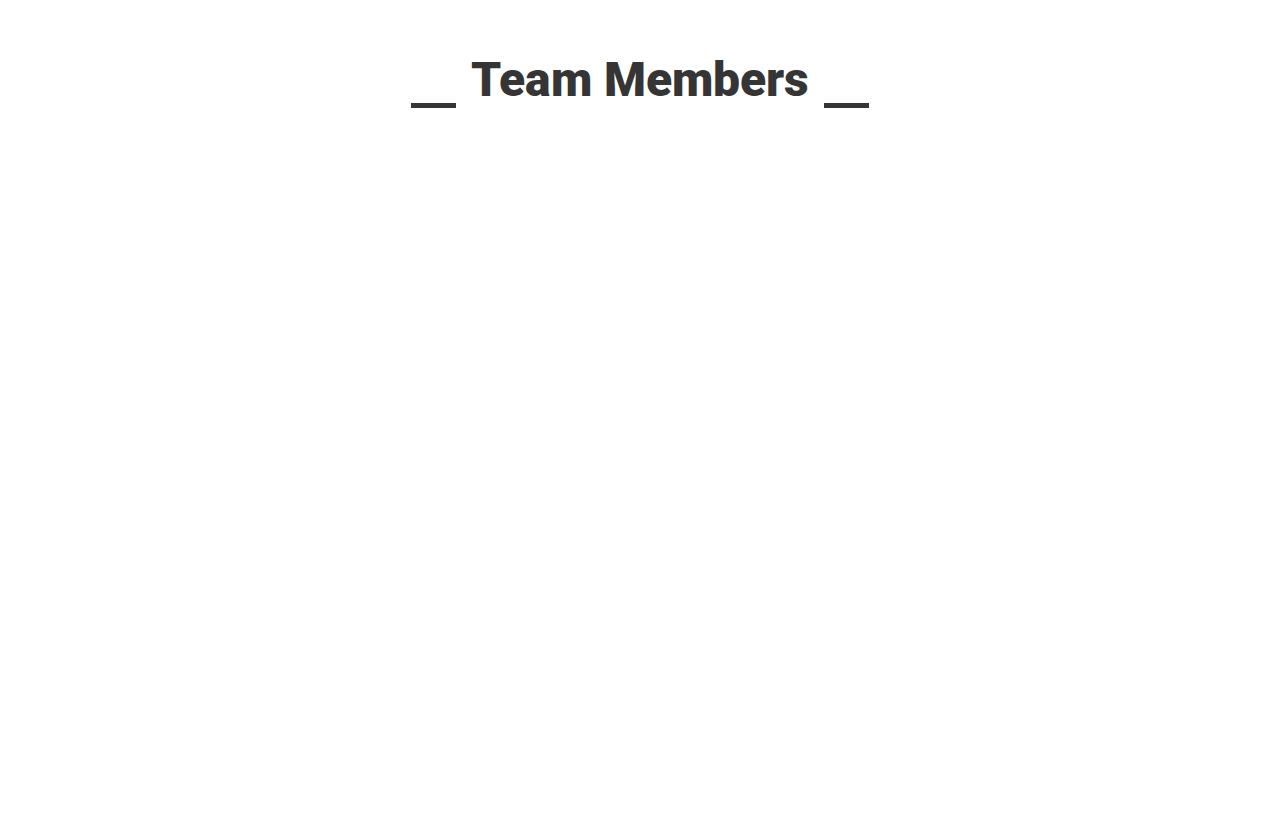
==== commit d5dc0db9: "modified  navbar" ====
--- a/about.html
+++ b/about.html
@@ -97,9 +97,9 @@
                 <a href="service.html" class="nav-item nav-link">Service</a>
                 <a href="project.html" class="nav-item nav-link">Project</a>
                 <div class="nav-item dropdown">
-                    <a href="product_list.html" class="nav-link dropdown-toggle" data-bs-toggle="dropdown">Product</a>
+                    <a href="product_list.html" class="nav-link dropdown-toggle" data-bs-toggle="dropdown">showroom</a>
                     <div class="dropdown-menu fade-up m-0">
-                        <a href="product_list.html" class="dropdown-item"> Furniture<a>
+                        <a href="product_list.html" class="dropdown-item"> Furnitures<a>
                                 <!-- <a href="product_list.html" class="dropdown-item">Dining Room Furniture</a>
                                 <a href="product_list.html" class="dropdown-item">Bedroom Furniture</a>
                                 <a href="product_list.html" class="dropdown-item">Home Office Furniture</a>
